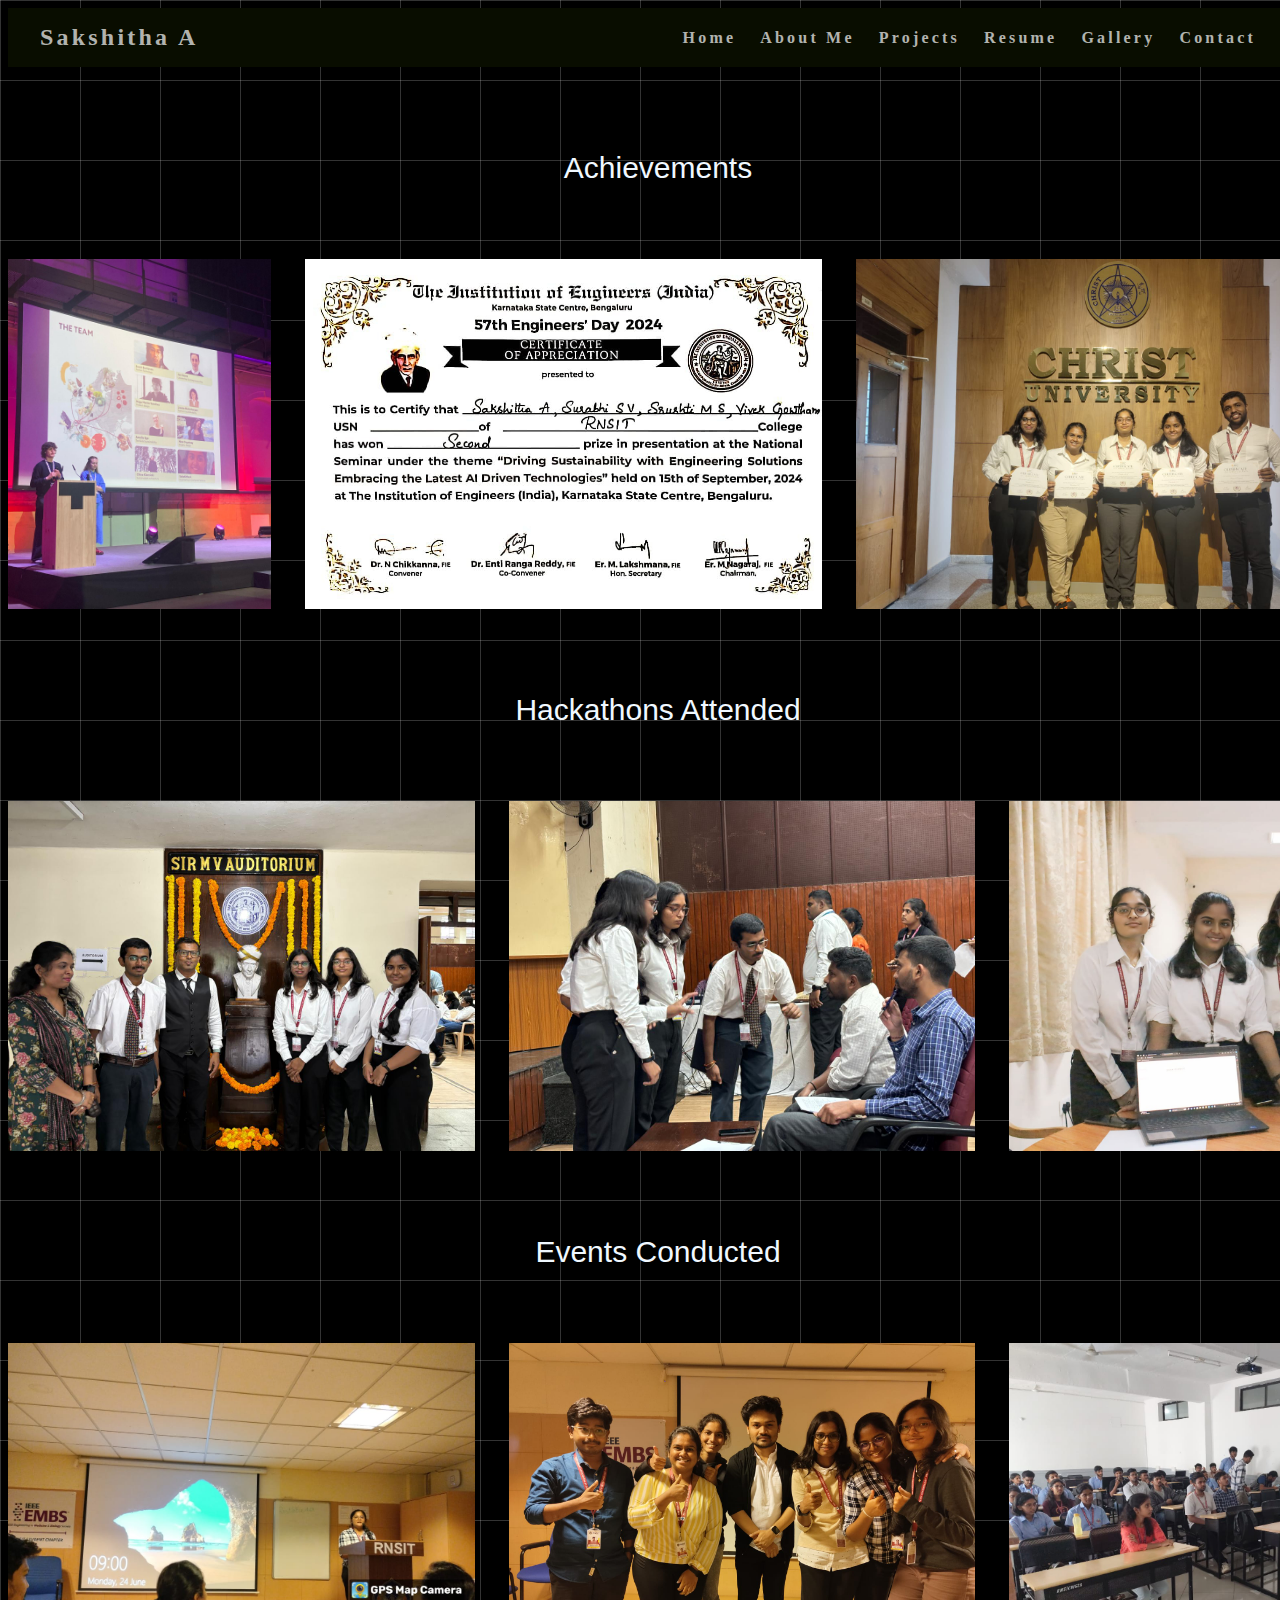
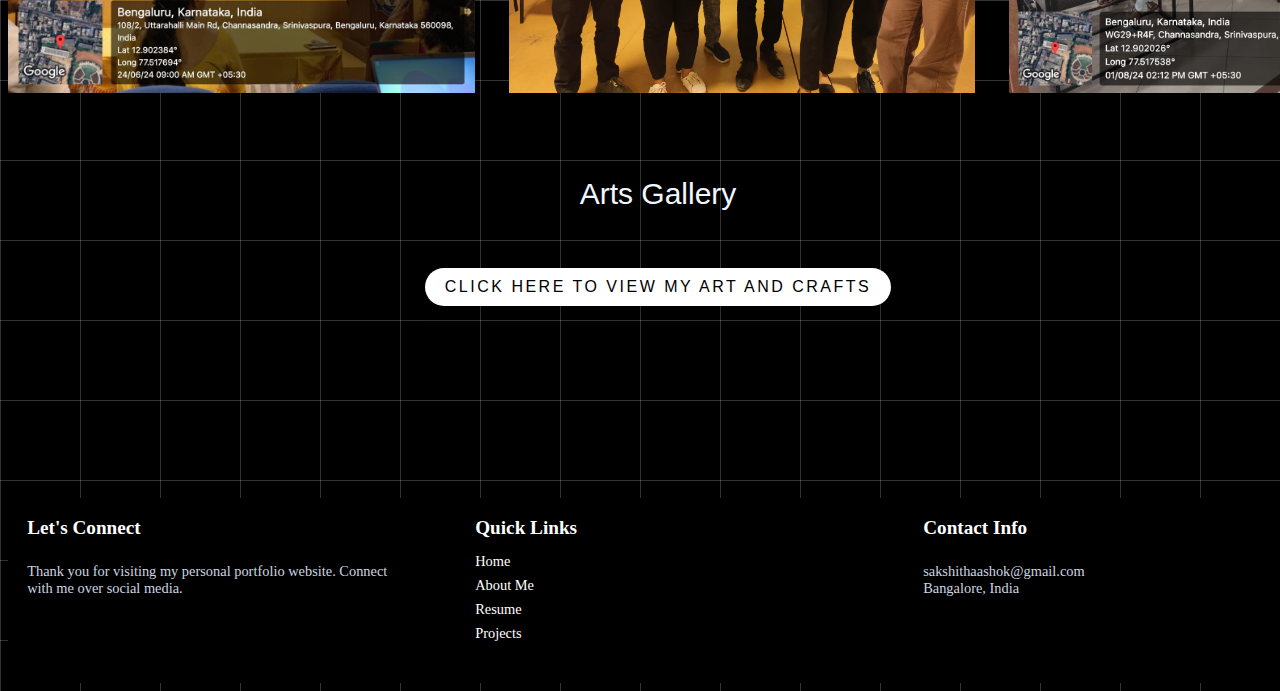
==== gallery.html @ 02ccfff6 "new commit" ====
<!DOCTYPE html>
<html lang="en">
<head>
    <meta charset="UTF-8">
    <meta name="viewport" content="width=device-width, initial-scale=1.0">
    <title>Gallery</title>
    <link rel="stylesheet" href="gallery.css">
</head>
<body>
    <nav class="navbar">
        <div class="logo">Sakshitha A</div>
        <button class="hamburger-menu">
          <div class="bar"></div>
          <div class="bar"></div>
          <div class="bar"></div>
        </button>
        <div class="nav-links">
          <a href="/index.html">Home</a>
          <a href="/index.html">About Me</a>
          <a href="project.html">Projects</a>
          <a href="resume.html">Resume</a>
          <a href="gallery.html">Gallery</a>
          <a href="#contact">Contact</a>
        </div>
      </nav>
    <div class="headingss">Achievements</div>
    <div class="marq-container">
        <div class="marq achievements-marq">
            <div class="image-container">
                <img class="marquee-img" src="assets/Achievements/spain.jpg" alt="Old Architecture" height="350px">
                <div class="image-text">Selected By CWF-24 Spain</div>
            </div>
            <div class="image-container">
                <img class="marquee-img" src="assets/Achievements/iei.jpg" alt="Classic Architecture" height="350px">
                <div class="image-text">2nd Place in Ideathon, IEI, India</div>
            </div>
            <div class="image-container">
                <img class="marquee-img" src="assets/Achievements/ieee.jpg" alt="Medieval India" height="350px">
                <div class="image-text">Top 6 Finalist, IEEE Bangalore Section</div>
            </div>
            <div class="image-container">
                <img class="marquee-img" src="assets/Achievements/ieee1.jpg" alt="Islamic Influence" height="350px">
                <div class="image-text">IEEE Banglore Section</div>
            </div>
            <div class="image-container">
                <img class="marquee-img" src="assets/Achievements/block.png" alt="Colonial Architecture" height="350px">
                <div class="image-text">3rd Place, credited with 100 elf Coins</div>
            </div>
            <div class="image-container">
                <img class="marquee-img" src="assets/Achievements/projectexpo.jpg" alt="Project Expo" height="350px">
                <div class="image-text">2nd Place in Project Expo,RNSIT</div>
            </div>
            <div class="image-container">
                <img class="marquee-img" src="assets/Achievements/project.jpg" alt="Project Showcase" height="350px">
                <div class="image-text">Project Showcase</div>
            </div>
            <div class="image-container">
                <img class="marquee-img" src="assets/Achievements/spain.jpg" alt="Old Architecture" height="350px">
                <div class="image-text">Selected By CWF-24 Spain</div>
            </div>
            <div class="image-container">
                <img class="marquee-img" src="assets/Achievements/iei.jpg" alt="Classic Architecture" height="350px">
                <div class="image-text">2nd Place in Ideathon, IEI, India</div>
            </div>
            <div class="image-container">
                <img class="marquee-img" src="assets/Achievements/ieee.jpg" alt="Medieval India" height="350px">
                <div class="image-text">Top 6 Finalist, IEEE Bangalore Section</div>
            </div>
            <div class="image-container">
                <img class="marquee-img" src="assets/Achievements/ieee1.jpg" alt="Islamic Influence" height="350px">
                <div class="image-text">IEEE Banglore Section</div>
            </div>
            <div class="image-container">
                <img class="marquee-img" src="assets/Achievements/block.png" alt="Colonial Architecture" height="350px">
                <div class="image-text">3rd Place, credited with 100 elf Coins</div>
            </div>
            <div class="image-container">
                <img class="marquee-img" src="assets/Achievements/projectexpo.jpg" alt="Project Expo" height="350px">
                <div class="image-text">2nd Place in Project Expo,RNSIT</div>
            </div>
            <div class="image-container">
                <img class="marquee-img" src="assets/Achievements/project.jpg" alt="Project Showcase" height="350px">
                <div class="image-text">Project Showcase</div>
            </div>
            <div class="image-container">
                <img class="marquee-img" src="assets/Achievements/spain.jpg" alt="Old Architecture" height="350px">
                <div class="image-text">Selected By CWF-24 Spain</div>
            </div>
            <div class="image-container">
                <img class="marquee-img" src="assets/Achievements/iei.jpg" alt="Classic Architecture" height="350px">
                <div class="image-text">2nd Place in Ideathon, IEI, India</div>
            </div>
            <div class="image-container">
                <img class="marquee-img" src="assets/Achievements/ieee.jpg" alt="Medieval India" height="350px">
                <div class="image-text">Top 6 Finalist, IEEE Bangalore Section</div>
            </div>
            <div class="image-container">
                <img class="marquee-img" src="assets/Achievements/ieee1.jpg" alt="Islamic Influence" height="350px">
                <div class="image-text">IEEE Banglore Section</div>
            </div>
            <div class="image-container">
                <img class="marquee-img" src="assets/Achievements/block.png" alt="Colonial Architecture" height="350px">
                <div class="image-text">3rd Place, credited with 100 elf Coins</div>
            </div>
            <div class="image-container">
                <img class="marquee-img" src="assets/Achievements/projectexpo.jpg" alt="Project Expo" height="350px">
                <div class="image-text">2nd Place in Project Expo,RNSIT</div>
            </div>
            <div class="image-container">
                <img class="marquee-img" src="assets/Achievements/project.jpg" alt="Project Showcase" height="350px">
                <div class="image-text">Project Showcase</div>
            </div>
            <div class="image-container">
                <img class="marquee-img" src="assets/Achievements/spain.jpg" alt="Old Architecture" height="350px">
                <div class="image-text">Selected By CWF-24 Spain</div>
            </div>
            <div class="image-container">
                <img class="marquee-img" src="assets/Achievements/iei.jpg" alt="Classic Architecture" height="350px">
                <div class="image-text">2nd Place in Ideathon, IEI, India</div>
            </div>
            <div class="image-container">
                <img class="marquee-img" src="assets/Achievements/ieee.jpg" alt="Medieval India" height="350px">
                <div class="image-text">Top 6 Finalist, IEEE Bangalore Section</div>
            </div>
            <div class="image-container">
                <img class="marquee-img" src="assets/Achievements/ieee1.jpg" alt="Islamic Influence" height="350px">
                <div class="image-text">IEEE Banglore Section</div>
            </div>
            <div class="image-container">
                <img class="marquee-img" src="assets/Achievements/block.png" alt="Colonial Architecture" height="350px">
                <div class="image-text">3rd Place, credited with 100 elf Coins</div>
            </div>
            <div class="image-container">
                <img class="marquee-img" src="assets/Achievements/projectexpo.jpg" alt="Project Expo" height="350px">
                <div class="image-text">2nd Place in Project Expo,RNSIT</div>
            </div>
            <div class="image-container">
                <img class="marquee-img" src="assets/Achievements/project.jpg" alt="Project Showcase" height="350px">
                <div class="image-text">Project Showcase</div>
            </div>
        </div>
    </div>

    <div class="headingss">Hackathons Attended</div>
    <div class="marq-container">
        <div class="marq hackathons-marq">
            <div class="image-container">
                <img class="marquee-img" src="/assets/Hackathons/iee.jpg" alt="Old Design" height="350px">
                <div class="image-text">IEI IDEATHON</div>
            </div>
            <div class="image-container">
                <img class="marquee-img" src="/assets/Hackathons/iei.jpg" alt="Classic Design" height="350px">
                <div class="image-text">IEI IDEATHON</div>
            </div>
            <div class="image-container">
                <img class="marquee-img" src="/assets/Hackathons/ieee.jpg" alt="Medieval Design" height="350px">
                <div class="image-text">IEEE GIRL GEEK HACKATHON</div>
            </div>
            <div class="image-container">
                <img class="marquee-img" src="/assets/Hackathons/rvce.jpg" alt="Islamic Design" height="350px">
                <div class="image-text">RVCE HACKATHON</div>
            </div>
            <div class="image-container">
                <img class="marquee-img" src="/assets/Hackathons/rv.jpg" alt="Colonial Design" height="350px">
                <div class="image-text">RVCE HACKATHON</div>
            </div>
            <div class="image-container">
                <img class="marquee-img" src="/assets/Hackathons/dsatm.jpg" alt="Old Design" height="350px">
                <div class="image-text">DSATM HACKATHON</div>
            </div>
            <div class="image-container">
                <img class="marquee-img" src="/assets/Hackathons/iee.jpg" alt="Old Design" height="350px">
                <div class="image-text">IEI IDEATHON</div>
            </div>
            <div class="image-container">
                <img class="marquee-img" src="/assets/Hackathons/iei.jpg" alt="Classic Design" height="350px">
                <div class="image-text">IEI IDEATHON</div>
            </div>
            <div class="image-container">
                <img class="marquee-img" src="/assets/Hackathons/ieee.jpg" alt="Medieval Design" height="350px">
                <div class="image-text">IEEE GIRL GEEK HACKATHON</div>
            </div>
            <div class="image-container">
                <img class="marquee-img" src="/assets/Hackathons/rvce.jpg" alt="Islamic Design" height="350px">
                <div class="image-text">RVCE HACKATHON</div>
            </div>
            <div class="image-container">
                <img class="marquee-img" src="/assets/Hackathons/rv.jpg" alt="Colonial Design" height="350px">
                <div class="image-text">RVCE HACKATHON</div>
            </div>
            <div class="image-container">
                <img class="marquee-img" src="/assets/Hackathons/dsatm.jpg" alt="Old Design" height="350px">
                <div class="image-text">DSATM HACKATHON</div>
            </div>
            <div class="image-container">
                <img class="marquee-img" src="/assets/Hackathons/iee.jpg" alt="Old Design" height="350px">
                <div class="image-text">IEI IDEATHON</div>
            </div>
            <div class="image-container">
                <img class="marquee-img" src="/assets/Hackathons/iei.jpg" alt="Classic Design" height="350px">
                <div class="image-text">IEI IDEATHON</div>
            </div>
            <div class="image-container">
                <img class="marquee-img" src="/assets/Hackathons/ieee.jpg" alt="Medieval Design" height="350px">
                <div class="image-text">IEEE GIRL GEEK HACKATHON</div>
            </div>
            <div class="image-container">
                <img class="marquee-img" src="/assets/Hackathons/rvce.jpg" alt="Islamic Design" height="350px">
                <div class="image-text">RVCE HACKATHON</div>
            </div>
            <div class="image-container">
                <img class="marquee-img" src="/assets/Hackathons/rv.jpg" alt="Colonial Design" height="350px">
                <div class="image-text">RVCE HACKATHON</div>
            </div>
            <div class="image-container">
                <img class="marquee-img" src="/assets/Hackathons/dsatm.jpg" alt="Old Design" height="350px">
                <div class="image-text">DSATM HACKATHON</div>
            </div>
            <div class="image-container">
                <img class="marquee-img" src="/assets/Hackathons/iee.jpg" alt="Old Design" height="350px">
                <div class="image-text">IEI IDEATHON</div>
            </div>
            <div class="image-container">
                <img class="marquee-img" src="/assets/Hackathons/iei.jpg" alt="Classic Design" height="350px">
                <div class="image-text">IEI IDEATHON</div>
            </div>
            <div class="image-container">
                <img class="marquee-img" src="/assets/Hackathons/ieee.jpg" alt="Medieval Design" height="350px">
                <div class="image-text">IEEE GIRL GEEK HACKATHON</div>
            </div>
            <div class="image-container">
                <img class="marquee-img" src="/assets/Hackathons/rvce.jpg" alt="Islamic Design" height="350px">
                <div class="image-text">RVCE HACKATHON</div>
            </div>
            <div class="image-container">
                <img class="marquee-img" src="/assets/Hackathons/rv.jpg" alt="Colonial Design" height="350px">
                <div class="image-text">RVCE HACKATHON</div>
            </div>
            <div class="image-container">
                <img class="marquee-img" src="/assets/Hackathons/dsatm.jpg" alt="Old Design" height="350px">
                <div class="image-text">DSATM HACKATHON</div>
            </div>
        </div>
    </div>

    <div class="headingss">Events Conducted</div>
    <div class="marq-container">
        <div class="marq events-marq">
            <div class="image-container">
                <img class="marquee-img" src="/assets/Eventsc/aiml.jpg" alt="Old Event" height="350px">
                <div class="image-text">AI Workshop with Ajinkya Lohakare</div>
            </div>
            <div class="image-container">
                <img class="marquee-img" src="/assets/Eventsc/ai.jpg" alt="Classic Event" height="350px">
            </div>
            <div class="image-container">
                <img class="marquee-img" src="/assets/Eventsc/talkdistri.jpg" alt="Medieval Event" height="350px">
                <div class="image-text">Talk on Distributed Database</div>
            </div>
            <div class="image-container">
                <img class="marquee-img" src="/assets/Eventsc/Distributed.jpg" alt="Islamic Event" height="350px">

            </div>
            <div class="image-container">
                <img class="marquee-img" src="/assets/Eventsc/blockchain.jpg" alt="Colonial Event" height="350px">
                <div class="image-text">Blockchain event with Mohit Vashistha</div>
            </div>
            <div class="image-container">
                <img class="marquee-img" src="/assets/Eventsc/bigo.jpg" alt="Old Event" height="350px">
                <div class="image-text">BigO Coding Contest</div>
            </div>
            <div class="image-container">
                <img class="marquee-img" src="/assets/Eventsc/bigocontest.jpg" alt="Classic Event" height="350px">

            </div>
            <div class="image-container">
                <img class="marquee-img" src="/assets/Eventsc/KPIT.jpg" alt="Medieval Event" height="350px">
                <div class="image-text">Pre-Placement guidance to Juniors</div>
            </div>
            <div class="image-container">
                <img class="marquee-img" src="/assets/Eventsc/Kpi.jpg" alt="Islamic Event" height="350px">
                <div class="image-text">Islamic Event</div>
            </div>
            <div class="image-container">
                <img class="marquee-img" src="/assets/Eventsc/aiml.jpg" alt="Old Event" height="350px">
                <div class="image-text">AI Workshop with Ajinkya Lohakare</div>
            </div>
            <div class="image-container">
                <img class="marquee-img" src="/assets/Eventsc/ai.jpg" alt="Classic Event" height="350px">
            </div>
            <div class="image-container">
                <img class="marquee-img" src="/assets/Eventsc/talkdistri.jpg" alt="Medieval Event" height="350px">
                <div class="image-text">Talk on Distributed Database</div>
            </div>
            <div class="image-container">
                <img class="marquee-img" src="/assets/Eventsc/Distributed.jpg" alt="Islamic Event" height="350px">

            </div>
            <div class="image-container">
                <img class="marquee-img" src="/assets/Eventsc/blockchain.jpg" alt="Colonial Event" height="350px">
                <div class="image-text">Blockchain event with Mohit Vashistha</div>
            </div>
            <div class="image-container">
                <img class="marquee-img" src="/assets/Eventsc/bigo.jpg" alt="Old Event" height="350px">
                <div class="image-text">BigO Coding Contest</div>
            </div>
            <div class="image-container">
                <img class="marquee-img" src="/assets/Eventsc/bigocontest.jpg" alt="Classic Event" height="350px">

            </div>
            <div class="image-container">
                <img class="marquee-img" src="/assets/Eventsc/KPIT.jpg" alt="Medieval Event" height="350px">
                <div class="image-text">Pre-Placement guidance to Juniors</div>
            </div>
            <div class="image-container">
                <img class="marquee-img" src="/assets/Eventsc/Kpi.jpg" alt="Islamic Event" height="350px">
                <div class="image-text">Islamic Event</div>
            </div><div class="image-container">
                <img class="marquee-img" src="/assets/Eventsc/aiml.jpg" alt="Old Event" height="350px">
                <div class="image-text">AI Workshop with Ajinkya Lohakare</div>
            </div>
            <div class="image-container">
                <img class="marquee-img" src="/assets/Eventsc/ai.jpg" alt="Classic Event" height="350px">
            </div>
            <div class="image-container">
                <img class="marquee-img" src="/assets/Eventsc/talkdistri.jpg" alt="Medieval Event" height="350px">
                <div class="image-text">Talk on Distributed Database</div>
            </div>
            <div class="image-container">
                <img class="marquee-img" src="/assets/Eventsc/Distributed.jpg" alt="Islamic Event" height="350px">

            </div>
            <div class="image-container">
                <img class="marquee-img" src="/assets/Eventsc/blockchain.jpg" alt="Colonial Event" height="350px">
                <div class="image-text">Blockchain event with Mohit Vashistha</div>
            </div>
            <div class="image-container">
                <img class="marquee-img" src="/assets/Eventsc/bigo.jpg" alt="Old Event" height="350px">
                <div class="image-text">BigO Coding Contest</div>
            </div>
            <div class="image-container">
                <img class="marquee-img" src="/assets/Eventsc/bigocontest.jpg" alt="Classic Event" height="350px">

            </div>
            <div class="image-container">
                <img class="marquee-img" src="/assets/Eventsc/KPIT.jpg" alt="Medieval Event" height="350px">
                <div class="image-text">Pre-Placement guidance to Juniors</div>
            </div>
            <div class="image-container">
                <img class="marquee-img" src="/assets/Eventsc/Kpi.jpg" alt="Islamic Event" height="350px">
                <div class="image-text">Islamic Event</div>
            </div><div class="image-container">
                <img class="marquee-img" src="/assets/Eventsc/aiml.jpg" alt="Old Event" height="350px">
                <div class="image-text">AI Workshop with Ajinkya Lohakare</div>
            </div>
            <div class="image-container">
                <img class="marquee-img" src="/assets/Eventsc/ai.jpg" alt="Classic Event" height="350px">
            </div>
            <div class="image-container">
                <img class="marquee-img" src="/assets/Eventsc/talkdistri.jpg" alt="Medieval Event" height="350px">
                <div class="image-text">Talk on Distributed Database</div>
            </div>
            <div class="image-container">
                <img class="marquee-img" src="/assets/Eventsc/Distributed.jpg" alt="Islamic Event" height="350px">

            </div>
            <div class="image-container">
                <img class="marquee-img" src="/assets/Eventsc/blockchain.jpg" alt="Colonial Event" height="350px">
                <div class="image-text">Blockchain event with Mohit Vashistha</div>
            </div>
            <div class="image-container">
                <img class="marquee-img" src="/assets/Eventsc/bigo.jpg" alt="Old Event" height="350px">
                <div class="image-text">BigO Coding Contest</div>
            </div>
            <div class="image-container">
                <img class="marquee-img" src="/assets/Eventsc/bigocontest.jpg" alt="Classic Event" height="350px">

            </div>
            <div class="image-container">
                <img class="marquee-img" src="/assets/Eventsc/KPIT.jpg" alt="Medieval Event" height="350px">
                <div class="image-text">Pre-Placement guidance to Juniors</div>
            </div>
            <div class="image-container">
                <img class="marquee-img" src="/assets/Eventsc/Kpi.jpg" alt="Islamic Event" height="350px">
                <div class="image-text">Islamic Event</div>
            </div>
            <div class="image-container">
                <img class="marquee-img" src="/assets/Eventsc/aiml.jpg" alt="Old Event" height="350px">
                <div class="image-text">AI Workshop with Ajinkya Lohakare</div>
            </div>
            <div class="image-container">
                <img class="marquee-img" src="/assets/Eventsc/ai.jpg" alt="Classic Event" height="350px">
            </div>
            <div class="image-container">
                <img class="marquee-img" src="/assets/Eventsc/talkdistri.jpg" alt="Medieval Event" height="350px">
                <div class="image-text">Talk on Distributed Database</div>
            </div>
            <div class="image-container">
                <img class="marquee-img" src="/assets/Eventsc/Distributed.jpg" alt="Islamic Event" height="350px">

            </div>
            <div class="image-container">
                <img class="marquee-img" src="/assets/Eventsc/blockchain.jpg" alt="Colonial Event" height="350px">
                <div class="image-text">Blockchain event with Mohit Vashistha</div>
            </div>
            <div class="image-container">
                <img class="marquee-img" src="/assets/Eventsc/bigo.jpg" alt="Old Event" height="350px">
                <div class="image-text">BigO Coding Contest</div>
            </div>
            <div class="image-container">
                <img class="marquee-img" src="/assets/Eventsc/bigocontest.jpg" alt="Classic Event" height="350px">

            </div>
            <div class="image-container">
                <img class="marquee-img" src="/assets/Eventsc/KPIT.jpg" alt="Medieval Event" height="350px">
                <div class="image-text">Pre-Placement guidance to Juniors</div>
            </div>
            <div class="image-container">
                <img class="marquee-img" src="/assets/Eventsc/Kpi.jpg" alt="Islamic Event" height="350px">
                <div class="image-text">Islamic Event</div>
            </div>
        </div>
    </div>

    <div class="headingss">Arts Gallery
        <br>
        <center><a href="art.html">
            <button class = "btn" style="padding: 10px 20px; font-size: 16px; cursor: pointer;">
              Click Here to view my Art and crafts
            </button>
          </a></center>
    </div>
    <div class="bottom-section" id="contact">
        <div class="bottom-section-columns">
            <div class="bottom-section-column">
                <h3 class="bottom-section-title">Let's Connect</h3>
                <p class="bottom-section-text">
                    Thank you for visiting my personal portfolio website. Connect with me over social media.
                </p>
                <div class="social-icons">
                    <a href="https://github.com/Sakshitha-A/" class="social-icon github-icon" aria-label="GitHub"><i class="fab fa-github"></i></a>
                    <a href="https://www.linkedin.com/in/sakshitha/" class="social-icon linkedin-icon" aria-label="LinkedIn"><i class="fab fa-linkedin-in"></i></a>
                    <a href="" class="social-icon mail-icon" aria-label="Email"><i class="fas fa-envelope"></i></a>
                </div>
            </div>
            <div class="bottom-section-column">
                <h3 class="bottom-section-title">Quick Links</h3>
                <ul class="bottom-section-list"><span style="line-height: 150%;">
                    <li class="bottom-section-list-item"><a href="index.html">Home</a></li>
                    <li class="bottom-section-list-item"><a href="#about">About Me</a></li>
                    <li class="bottom-section-list-item"><a href="resume.html">Resume</a></li>
                    <li class="bottom-section-list-item"><a href="project.html">Projects</a></li>
                  </span>  
                </ul>
            </div>
            <div class="bottom-section-column">
                <h3 class="bottom-section-title">Contact Info</h3>
                <p class="bottom-section-text">
                    <i class="fas fa-envelope"></i> sakshithaashok@gmail.com<br>Bangalore, India
                </p>
                
            </div>
        </div>
      </div>

    <script>
        document.addEventListener('DOMContentLoaded', function() {
    const marquees = document.querySelectorAll('.marq');

    marquees.forEach(marquee => {
        const imageContainers = marquee.querySelectorAll('.image-container');
        const containerWidth = marquee.parentNode.offsetWidth; // Get width of .marq-container
        let contentWidth = 0;

        imageContainers.forEach(container => {
            contentWidth += container.offsetWidth + 30; // Include margin
        });

        if (contentWidth > 0 && containerWidth > 0) {
            // Duplicate content until it's at least three times the container width
            while (contentWidth < containerWidth * 3) {
                imageContainers.forEach(container => {
                    const clone = container.cloneNode(true);
                    marquee.appendChild(clone);
                    contentWidth += clone.offsetWidth + 30;
                });
            }

            marquee.style.width = `${contentWidth}px`;
            const animationDuration = contentWidth / 80; // Adjust divisor for speed

            marquee.style.animation = `smooth-marquee ${animationDuration}s linear infinite running`;
        }
    });
});    
</script>
</body>
</html>
---- gallery.css ----
body {
    width: 100%;
    height: 100%;
  
    background: #000000;
    --gap: 5em;
    --line: 1px;
    --color: rgba(255, 255, 255, 0.4);
  
    background-image: linear-gradient(
        -90deg,
        transparent calc(var(--gap) - var(--line)),
        var(--color) calc(var(--gap) - var(--line) + 1px),
        var(--color) var(--gap)
      ),
      linear-gradient(
        0deg,
        transparent calc(var(--gap) - var(--line)),
        var(--color) calc(var(--gap) - var(--line) + 1px),
        var(--color) var(--gap)
      );
    background-size: var(--gap) var(--gap);
    animation: background 10s linear infinite;
    overflow-x: hidden;
  }

  @keyframes background {
    to {
      background-position: var(--gap) var(--gap), var(--gap) var(--gap);
    }
  }

  .headingss{
    text-align: center;
    font: bold;
    font-size: 20%;
    color: aliceblue;
    padding:5%;
  }
  .navbar {
    display: flex;
    letter-spacing: 0.2em;
    justify-content: space-between;
    align-items: center;
    background: #090d00;
    padding: 1em 2em;
    color: white;
    flex-wrap: wrap;
    width: 100%;
    margin-top: 0%;
  }
  
  .logo {
    font-size: 1.5em;
    color: rgba(255, 255, 255, 0.7);
    font-weight: bold;
  }
  
  .nav-links {
    display: flex;
    gap: 1.5em;
    flex-wrap: wrap;
    margin-right: 5%;
  }
  
  .nav-links a {
    color: rgba(255, 255, 255, 0.7);
    text-decoration: none;
    font-weight: 600;
    transition: color 0.3s ease;
  }
  
  .nav-links a:hover {
    color: white;
    text-shadow: 0 0 80px rgba(255, 255, 255, 0.7);
    transition: 8ms;
  }
  
  .hamburger-menu {
    display: none; /* Initially hide */
    flex-direction: column;
    justify-content: space-between;
    width: 30px;
    height: 20px;
    cursor: pointer;
    background: transparent;
    border: none;
    padding: 0;
  }
  
  .hamburger-menu .bar {
    width: 100%;
    height: 3px;
    background-color: white;
    transition: 0.3s ease;
  }
  
  .nav-links.mobile-menu {
    display: flex;
    flex-direction: column;
    align-items: flex-start;
    background-color: #090d00; /* Or your desired background */
    position: absolute !important;
    top: 100%;
    left: 0;
    width: 100%;
    padding: 1em;
    gap: 1em;
    z-index: 10;
  }
  
  .nav-links.mobile-menu a {
    color: white;
    padding: 0.5em 0;
    display: block; /* Make each link take full width */
  }
  
  /* Media Queries for Smaller Screens */
  @media (max-width: 768px) {
    .nav-links {
      display: none; /* Hide standard links */
    }
  
    .hamburger-menu {
      display: flex; /* Show hamburger */
    }
  
    .navbar {
      padding: 0.8em 1.5em;
      letter-spacing: 0.15em;
    }
  
    .logo {
      font-size: 1.3em;
    }
  }
  
  @media (max-width: 600px) {
    .navbar {
      padding: 0.6em 1em;
      letter-spacing: 0.1em;
    }
  
    .logo {
      font-size: 1.1em;
    }
  }
.headingss {
    font-size: 30px;
    font-family: sans-serif;
    margin-top: 20px;
    margin-left: 20px;
    margin-bottom: 10px;
}

.marq-container {
    overflow: hidden;
    width: 100%; /* Ensure it takes the full width of its parent */
}

.marq {
    white-space: nowrap;
    position: relative;
    z-index: 1;
    display: inline-block;
}

.marq:hover {
    animation-play-state: paused; /* Should stop on hover */
}

.marq .image-container {
    position: relative;
    display: inline-block;
    margin: 0 30px 0 0;
    z-index: 1;
}

.marq .image-container:last-child {
    margin-right: 0;
}

.marq .marquee-img {
    transition: all 0.3s ease;
    z-index: 1;
    vertical-align: middle;
    height: 350px;
}

.marq .image-container:hover .marquee-img {
    filter: brightness(50%);
    transform: scale(1.1);
}

.marq .image-text {
    position: absolute;
    top: 50%;
    left: 50%;
    transform: translate(-50%, -50%);
    color: white;
    font-size: 20px;
    font-family: 'Playfair Display', serif;
    padding: 5px 10px;
    border-radius: 5px;
    opacity: 0;
    transition: opacity 0.3s ease;
    text-align: center;
    background-color: rgba(0, 0, 0, 0.7);
}

.marq .image-container:hover .image-text {
    opacity: 1;
}

@keyframes smooth-marquee {
    0% {
        transform: translateX(0%);
    }
    100% {
        transform: translateX(-100%); /* Adjust based on duplication */
    }
}

button {
    padding: 1.3em 3em;
    font-size: 12px;
    text-transform: uppercase;
    letter-spacing: 2.5px;
    font-weight: 500;
    color: #000;
    background-color: #fff;
    border: none;
    border-radius: 45px;
    box-shadow: 0px 8px 15px rgba(0, 0, 0, 0.1);
    transition: all 0.3s ease 0s;
    cursor: pointer;
    outline: none;
    margin-top: 5%;
    }
    
    .btn:hover {
    background-color: #fb8f23;
    box-shadow: 0px 15px 20px rgba(46, 229, 229, 0.4);
    color: #fff;
    transform: translateY(-7px);
    }
    
    .btn:active {
    transform: translateY(-1px);
    }
    .bottom-section {
      
      background-color: black;
      color: #fff;
      display: flex;
      flex-direction: column;
      align-items: flex-start;
      font-family: 'Times New Roman', Times, serif;
      border: none;
      margin-top: 10%;
      text-transform:none;
      padding-bottom: 3%;
      width: 100%;
    }
    
    .bottom-section-columns {
      display: flex;
      border: none;
      flex-direction: column;
      width: 100%;
      text-transform:none;
    }
    
    .bottom-section-column {
      display: flex;
      border: none;
      flex-direction: column;
      align-items: flex-start;
      width: 100%;
      text-transform:none;
      text-justify: auto;
      margin: 0%;
    }
    
    .bottom-section-title {
      font-size: 1.2em;
      font-weight: bold;
      margin-bottom: 10px;
      border: none;
      color: #fff;
      text-transform:none;
      padding-left: 5%;
    }
    
    .bottom-section-text {
      font-size: 0.9em;
      color: #cbd5e0;
      border: none;
      max-width: 400px;
      text-transform:none;
      letter-spacing: normal;
      padding-left: 5%;
    }
    
    .bottom-section-list {
      list-style: none;
      padding: 0;
      margin: 0;
      display: flex;
      flex-direction: column;
      border: none;
      gap: 10px;
      text-transform:none;
      color: white;
      padding-left: 5%;
    }
    
    .bottom-section-list-item {
      font-size: 0.9em;
      color: #cbd5e0;
      text-decoration: none;
      border: none;
      text-transform:none;
    
    }
    
    .bottom-section-list a{
      color: white;
      text-decoration: none;
    }
    
    .bottom-section-list-item:hover {
      color: #f56565;
      border: none;
      text-transform:none;
    }
    
    .social-icons {
      display: flex;
      gap: 15px;
      margin-bottom: 0;
      border: none;
    }
    
    .social-icon {
      color: #fff;
      font-size: 1.5em;
      transition: color 0.3s ease;
      border: none;
    }
    
    .social-icon:hover {
      color: #f56565;
    }
    
    .github-icon:hover { color: #6e5494; }
    .linkedin-icon:hover { color: #0077b5; }
    .mail-icon:hover { color: #d44638; }
    
    
    @media (min-width: 768px) {
      .bottom-section-columns {
          flex-direction: row;
          justify-content: space-between;
      }
      .bottom-section-column {
          width: 30%;
      }
    }
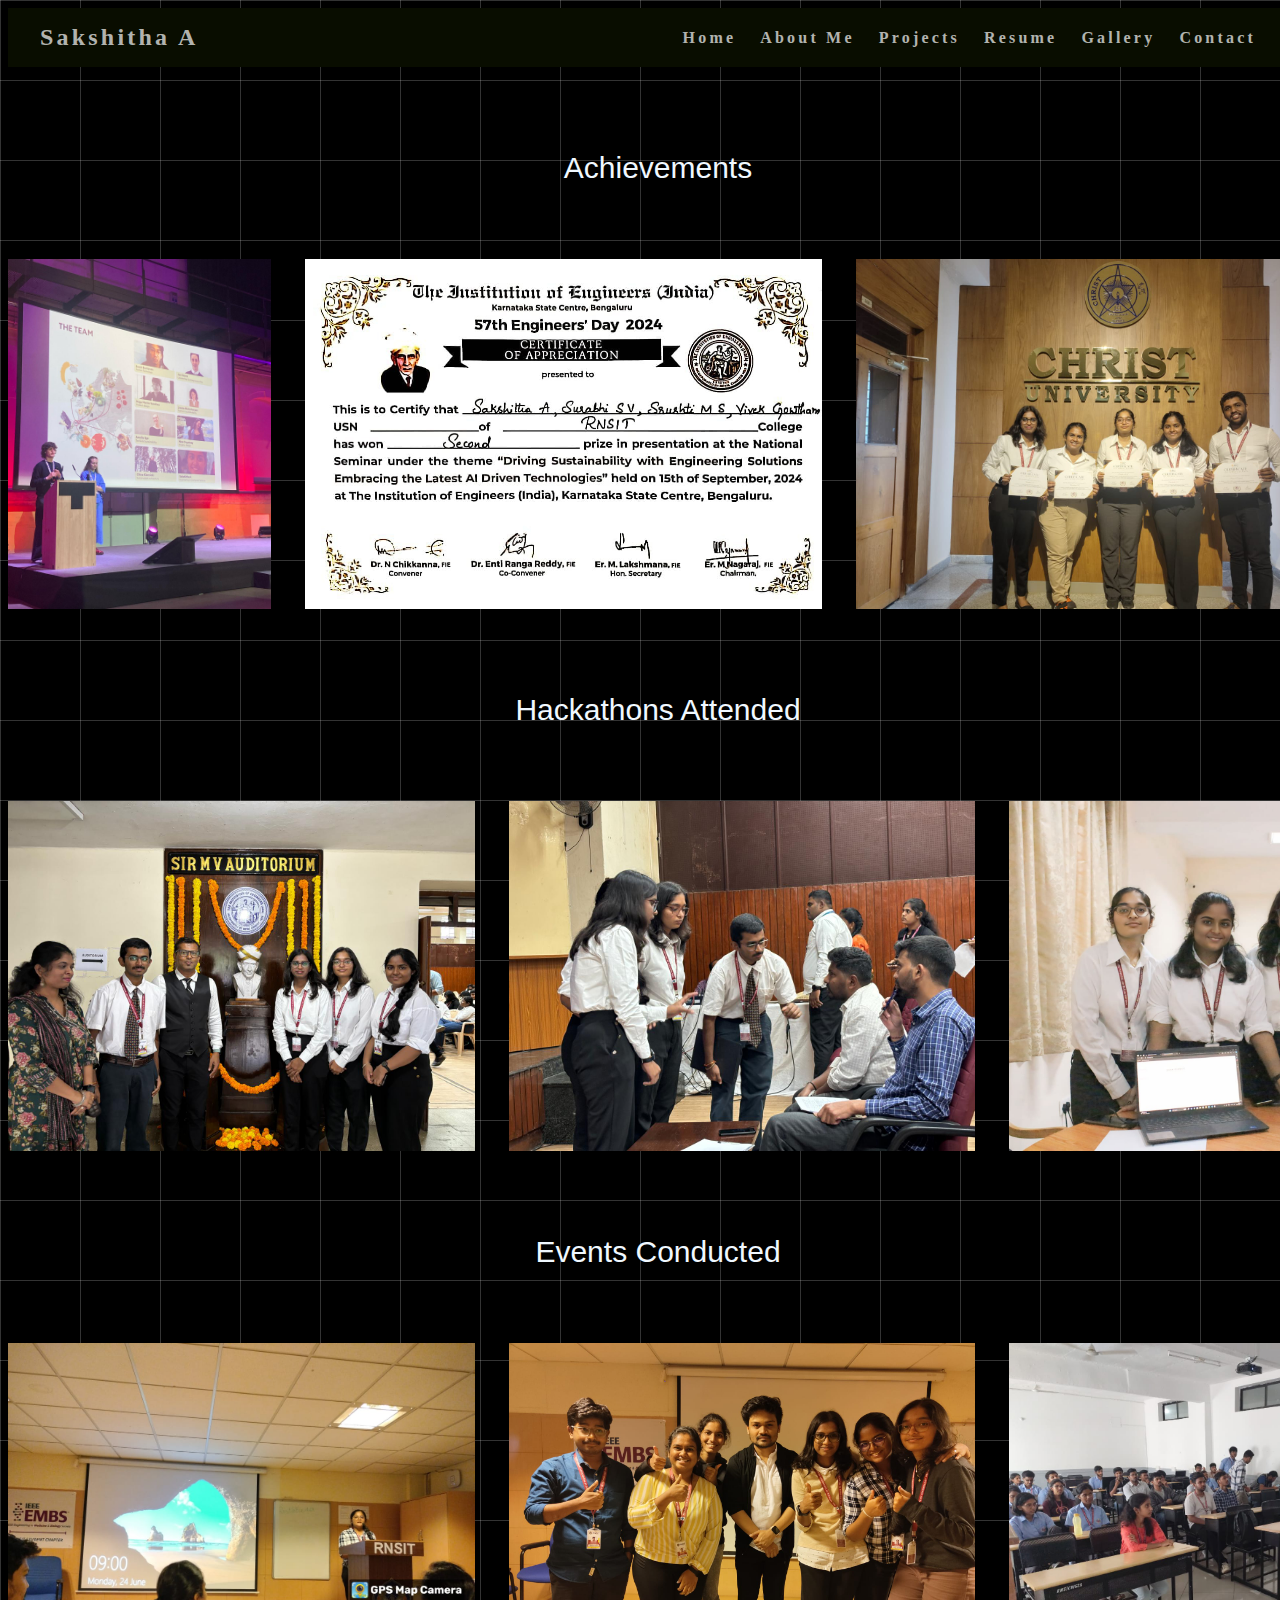
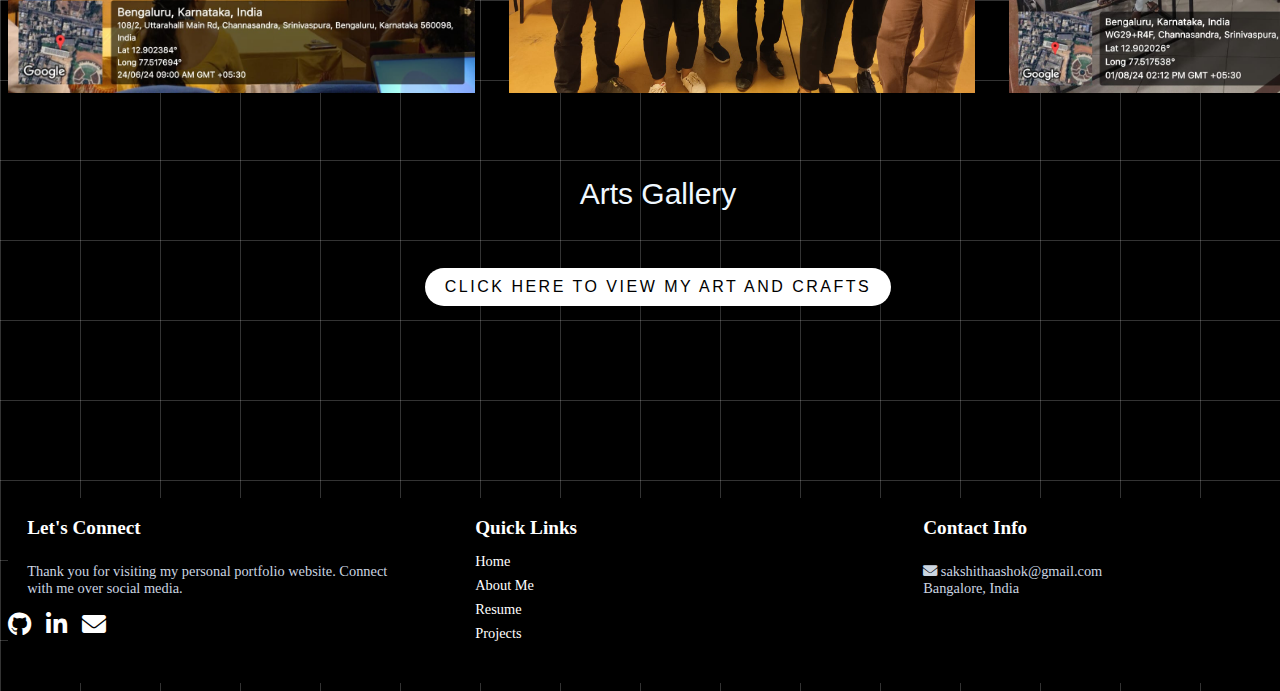
==== commit c5345ee4: "Update gallery.html" ====
--- a/gallery.html
+++ b/gallery.html
@@ -5,6 +5,7 @@
     <meta name="viewport" content="width=device-width, initial-scale=1.0">
     <title>Gallery</title>
     <link rel="stylesheet" href="gallery.css">
+    <link rel="stylesheet" href="https://cdnjs.cloudflare.com/ajax/libs/font-awesome/6.0.0/css/all.min.css" integrity="sha512-9usAa10IRO0HhonpyAIVpjrylPvoDwiPUiKdWk5t3PyolY1cOd4DSE0Ga+ri4AuTroPR5aQvXU9xC6qOPnzFeg==" crossorigin="anonymous" referrerpolicy="no-referrer" />
 </head>
 <body>
     <nav class="navbar">
@@ -495,4 +496,4 @@
 });    
 </script>
 </body>
-</html>+</html>
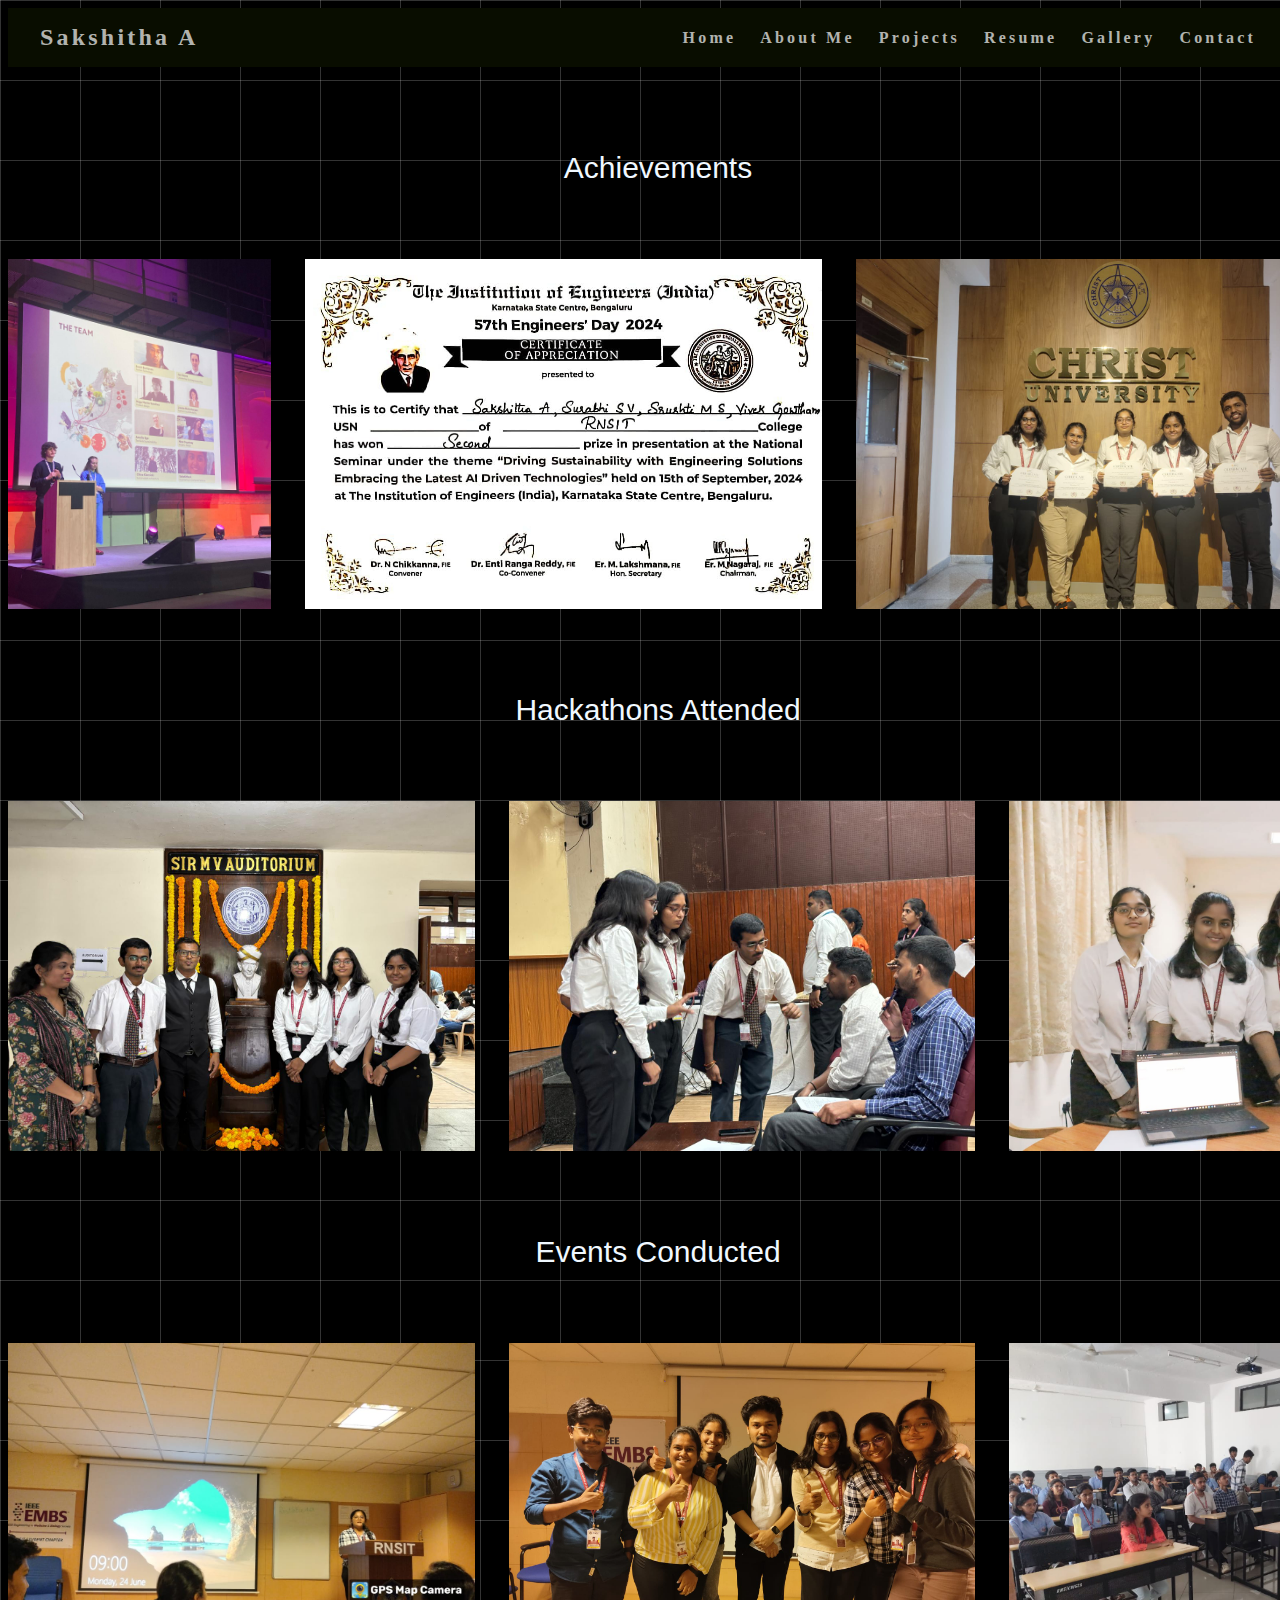
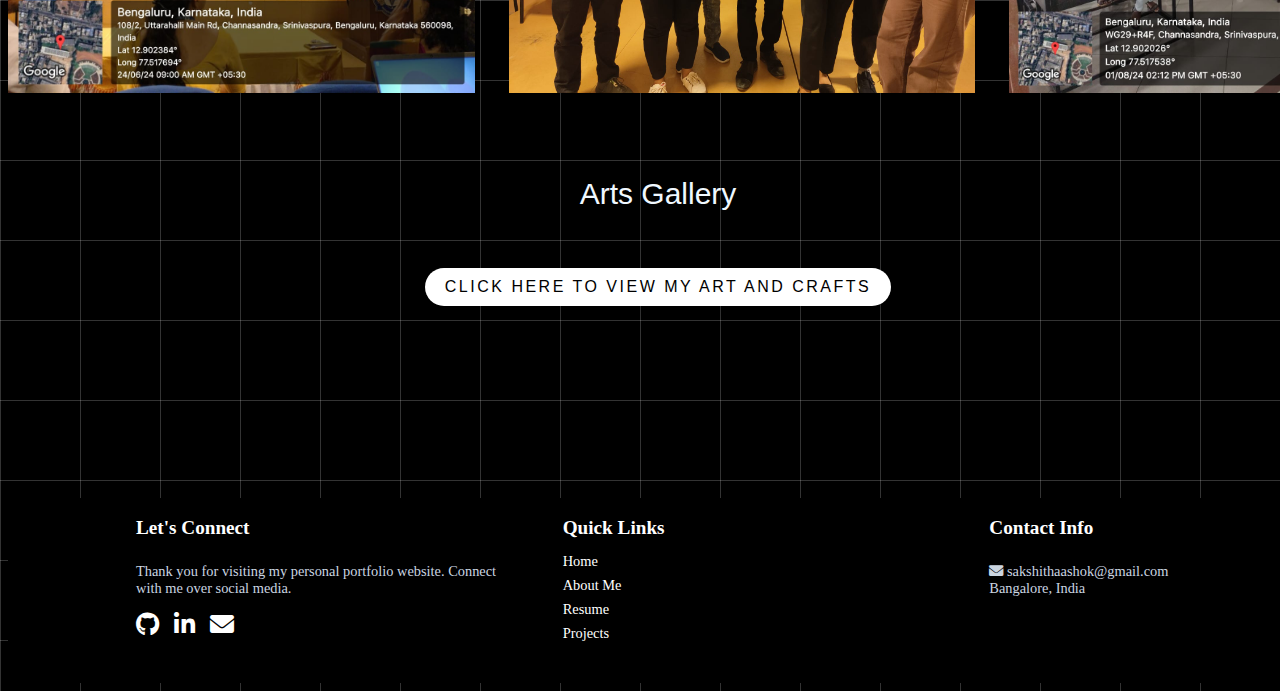
==== commit 76e937f5: "Update gallery.html" ====
--- a/gallery.html
+++ b/gallery.html
@@ -5,6 +5,7 @@
     <meta name="viewport" content="width=device-width, initial-scale=1.0">
     <title>Gallery</title>
     <link rel="stylesheet" href="gallery.css">
+    <link rel="icon" href="/assets/logo.png" type="image/png">
     <link rel="stylesheet" href="https://cdnjs.cloudflare.com/ajax/libs/font-awesome/6.0.0/css/all.min.css" integrity="sha512-9usAa10IRO0HhonpyAIVpjrylPvoDwiPUiKdWk5t3PyolY1cOd4DSE0Ga+ri4AuTroPR5aQvXU9xC6qOPnzFeg==" crossorigin="anonymous" referrerpolicy="no-referrer" />
 </head>
 <body>
--- a/gallery.css
+++ b/gallery.css
@@ -249,122 +249,119 @@
     transform: translateY(-1px);
     }
     .bottom-section {
-      
-      background-color: black;
-      color: #fff;
-      display: flex;
-      flex-direction: column;
-      align-items: flex-start;
-      font-family: 'Times New Roman', Times, serif;
-      border: none;
-      margin-top: 10%;
-      text-transform:none;
-      padding-bottom: 3%;
-      width: 100%;
-    }
-    
-    .bottom-section-columns {
-      display: flex;
-      border: none;
-      flex-direction: column;
-      width: 100%;
-      text-transform:none;
-    }
-    
-    .bottom-section-column {
-      display: flex;
-      border: none;
-      flex-direction: column;
-      align-items: flex-start;
-      width: 100%;
-      text-transform:none;
-      text-justify: auto;
-      margin: 0%;
-    }
-    
-    .bottom-section-title {
-      font-size: 1.2em;
-      font-weight: bold;
-      margin-bottom: 10px;
-      border: none;
-      color: #fff;
-      text-transform:none;
-      padding-left: 5%;
-    }
-    
-    .bottom-section-text {
-      font-size: 0.9em;
-      color: #cbd5e0;
-      border: none;
-      max-width: 400px;
-      text-transform:none;
-      letter-spacing: normal;
-      padding-left: 5%;
-    }
-    
-    .bottom-section-list {
-      list-style: none;
-      padding: 0;
-      margin: 0;
-      display: flex;
-      flex-direction: column;
-      border: none;
-      gap: 10px;
-      text-transform:none;
-      color: white;
-      padding-left: 5%;
-    }
-    
-    .bottom-section-list-item {
-      font-size: 0.9em;
-      color: #cbd5e0;
-      text-decoration: none;
-      border: none;
-      text-transform:none;
-    
-    }
-    
-    .bottom-section-list a{
-      color: white;
-      text-decoration: none;
-    }
-    
-    .bottom-section-list-item:hover {
-      color: #f56565;
-      border: none;
-      text-transform:none;
-    }
-    
-    .social-icons {
-      display: flex;
-      gap: 15px;
-      margin-bottom: 0;
-      border: none;
-    }
-    
-    .social-icon {
-      color: #fff;
-      font-size: 1.5em;
-      transition: color 0.3s ease;
-      border: none;
-    }
-    
-    .social-icon:hover {
-      color: #f56565;
-    }
-    
-    .github-icon:hover { color: #6e5494; }
-    .linkedin-icon:hover { color: #0077b5; }
-    .mail-icon:hover { color: #d44638; }
-    
-    
-    @media (min-width: 768px) {
-      .bottom-section-columns {
-          flex-direction: row;
-          justify-content: space-between;
-      }
-      .bottom-section-column {
-          width: 30%;
-      }
-    }
-    +  
+  background-color: black;
+  color: #fff;
+  display: flex;
+  flex-direction: column;
+  align-items: flex-start;
+  font-family: 'Times New Roman', Times, serif;
+  border: none;
+  margin-top: 10%;
+  text-transform:none;
+  padding-bottom: 3%;
+  padding-left: 5%;
+  width: 100%;
+}
+
+.bottom-section-columns {
+  display: flex;
+  border: none;
+  flex-direction: column;
+  width: 100%;
+  text-transform:none;
+}
+
+.bottom-section-column {
+  display: flex;
+  border: none;
+  flex-direction: column;
+  align-items: flex-start;
+  width: 100%;
+  text-transform:none;
+  text-justify: auto;
+  margin: 0%;
+  padding-left: 5%;
+}
+
+.bottom-section-title {
+  font-size: 1.2em;
+  font-weight: bold;
+  margin-bottom: 10px;
+  border: none;
+  color: #fff;
+  text-transform:none;
+}
+
+.bottom-section-text {
+  font-size: 0.9em;
+  color: #cbd5e0;
+  border: none;
+  max-width: 400px;
+  text-transform:none;
+  letter-spacing: normal;
+}
+
+.bottom-section-list {
+  list-style: none;
+  padding: 0;
+  margin: 0;
+  display: flex;
+  flex-direction: column;
+  border: none;
+  gap: 10px;
+  text-transform:none;
+  color: white;
+}
+
+.bottom-section-list-item {
+  font-size: 0.9em;
+  color: #cbd5e0;
+  text-decoration: none;
+  border: none;
+  text-transform:none;
+}
+
+.bottom-section-list a{
+  color: white;
+  text-decoration: none;
+}
+
+.bottom-section-list-item:hover {
+  color: #f56565;
+  border: none;
+  text-transform:none;
+}
+
+.social-icons {
+  display: flex;
+  gap: 15px;
+  margin-bottom: 0;
+  border: none;
+}
+
+.social-icon {
+  color: #fff;
+  font-size: 1.5em;
+  transition: color 0.3s ease;
+  border: none;
+}
+
+.social-icon:hover {
+  color: #f56565;
+}
+
+.github-icon:hover { color: #6e5494; }
+.linkedin-icon:hover { color: #0077b5; }
+.mail-icon:hover { color: #d44638; }
+
+
+@media (min-width: 768px) {
+  .bottom-section-columns {
+      flex-direction: row;
+      justify-content: space-between;
+  }
+  .bottom-section-column {
+      width: 30%;
+  }
+}
